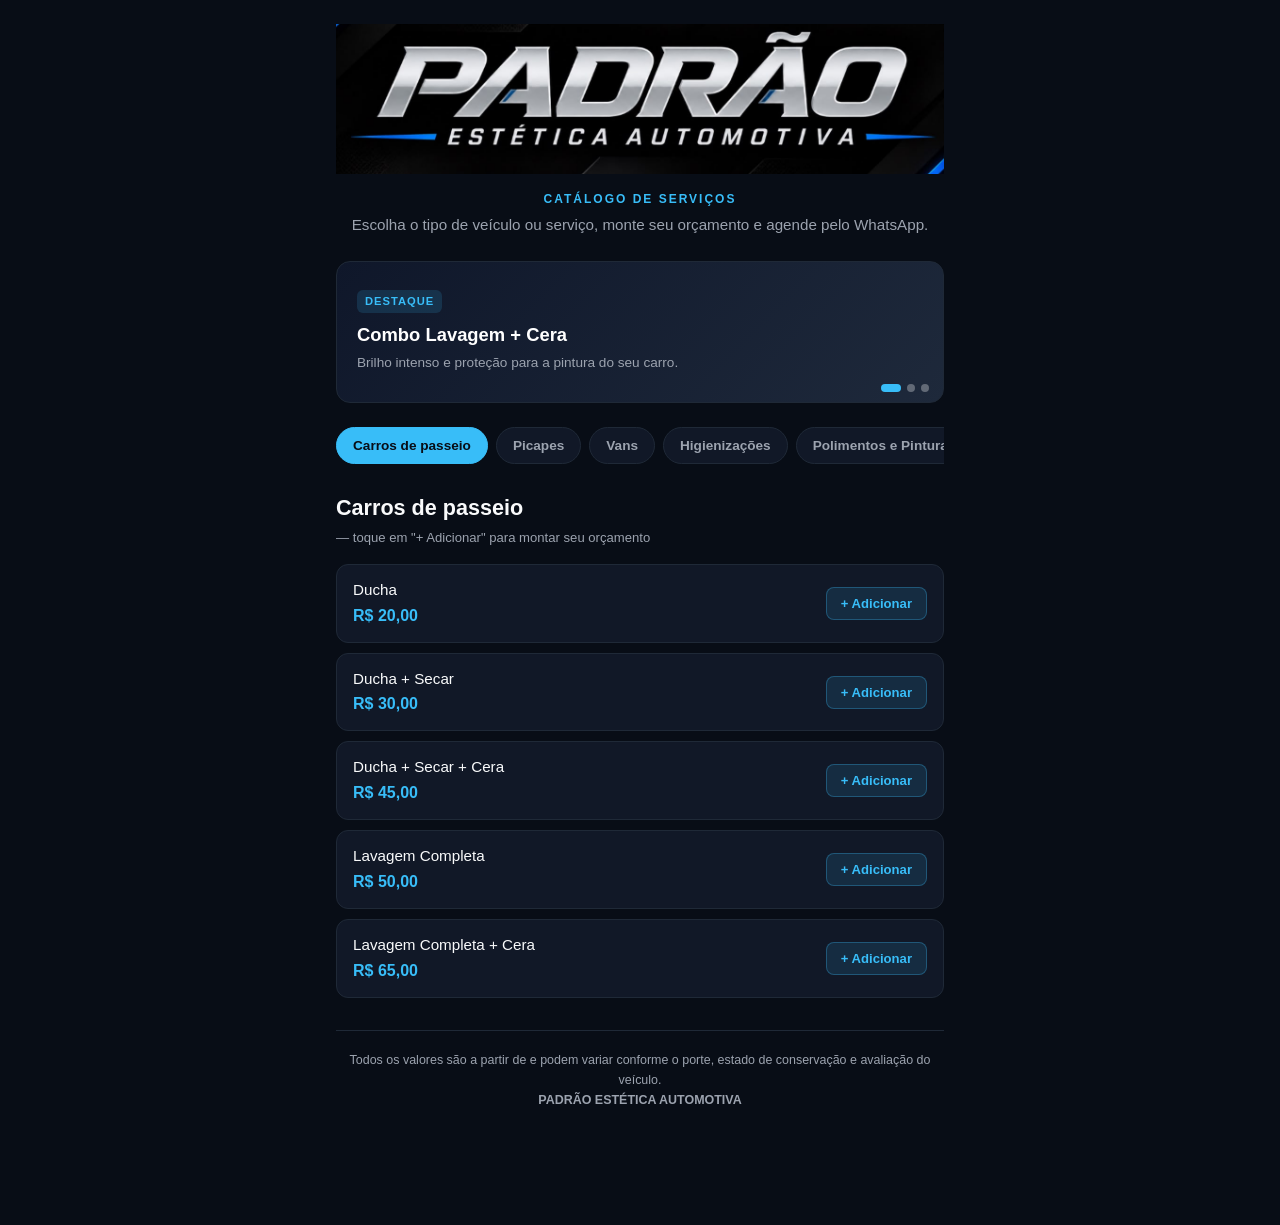
==== index.html @ 872a6a53 "index" ====
<!DOCTYPE html>
<html lang="pt-BR">
<head>
  <meta charset="UTF-8">
  <meta name="viewport" content="width=device-width, initial-scale=1.0">
  <meta name="theme-color" content="#080d16">
  <title>PADRÃO | Catálogo de serviços</title>
  <link rel="icon" type="image/png" href="imagens/logobrowser.png">
  <link rel="stylesheet" href="styles.css">
</head>
<body>

  <main>
    <header>
      <img class="logo" src="imagens/logo.jpeg" alt="Logotipo PADRÃO Estética Automotiva">
      
      <div class="eyebrow">Catálogo de Serviços</div>
      <p class="lead">Escolha o tipo de veículo ou serviço, monte seu orçamento e agende pelo WhatsApp.</p>
    </header>

    <!-- CARROSSEL DE BANNERS -->
    <div class="banner-carousel" id="bannerCarousel">
      <div class="banner-track" id="bannerTrack">
        
        <div class="banner-slide" data-banner="0">
          <!-- Para usar imagem, substitua a div abaixo por: <img src="banner1.jpg" alt="Banner 1"> -->
          <div class="banner-placeholder">
            <span class="badge">DESTAQUE</span>
            <h3>Combo Lavagem + Cera</h3>
            <p>Brilho intenso e proteção para a pintura do seu carro.</p>
          </div>
        </div>

        <div class="banner-slide" data-banner="1">
          <div class="banner-placeholder">
            <span class="badge">RENOVAÇÃO</span>
            <h3>Higienização Interna Completa</h3>
            <p>Elimine ácaros, manchas e odores em bancos de couro ou tecido.</p>
          </div>
        </div>

        <div class="banner-slide" data-banner="2">
          <div class="banner-placeholder">
            <span class="badge">PROTEÇÃO</span>
            <h3>Polimento & Cristalização</h3>
            <p>Revitalize o verniz e garanta aspecto de carro zero.</p>
          </div>
        </div>

      </div>
      <div class="banner-dots" id="bannerDots"></div>
    </div>

    <!-- NAVEGAÇÃO POR ABAS (Preenchida via JS) -->
    <nav class="tabs" role="tablist" aria-label="Categorias" id="categoryTabs"></nav>

    <!-- PAINÉIS DE SERVIÇOS -->
    <section id="panel0" role="tabpanel" aria-labelledby="tab0" data-category="Carros de passeio">
      <h2>Carros de passeio</h2>
      <p class="sub">— toque em "+ Adicionar" para montar seu orçamento</p>
      
      <div class="service" data-name="Ducha" data-price="20">
        <div class="service-info"><span>Ducha</span><strong>R$ 20,00</strong></div>
        <button type="button" class="btn-add">+ Adicionar</button>
      </div>
      <div class="service" data-name="Ducha + Secar" data-price="30">
        <div class="service-info"><span>Ducha + Secar</span><strong>R$ 30,00</strong></div>
        <button type="button" class="btn-add">+ Adicionar</button>
      </div>
      <div class="service" data-name="Ducha + Secar + Cera" data-price="45">
        <div class="service-info"><span>Ducha + Secar + Cera</span><strong>R$ 45,00</strong></div>
        <button type="button" class="btn-add">+ Adicionar</button>
      </div>
      <div class="service" data-name="Lavagem Completa" data-price="50">
        <div class="service-info"><span>Lavagem Completa</span><strong>R$ 50,00</strong></div>
        <button type="button" class="btn-add">+ Adicionar</button>
      </div>
      <div class="service" data-name="Lavagem Completa + Cera" data-price="65">
        <div class="service-info"><span>Lavagem Completa + Cera</span><strong>R$ 65,00</strong></div>
        <button type="button" class="btn-add">+ Adicionar</button>
      </div>
    </section>

    <section id="panel1" role="tabpanel" aria-labelledby="tab1" data-category="Picapes" hidden>
      <h2>Picapes</h2>
      <p class="sub">Preços a partir de — toque em "+ Adicionar" para montar seu orçamento</p>
      
      <div class="service" data-name="Ducha" data-price="25">
        <div class="service-info"><span>Ducha</span><strong>R$ 25,00</strong></div>
        <button type="button" class="btn-add">+ Adicionar</button>
      </div>
      <div class="service" data-name="Ducha + Secar" data-price="35">
        <div class="service-info"><span>Ducha + Secar</span><strong>R$ 35,00</strong></div>
        <button type="button" class="btn-add">+ Adicionar</button>
      </div>
      <div class="service" data-name="Ducha + Secar + Cera" data-price="50">
        <div class="service-info"><span>Ducha + Secar + Cera</span><strong>R$ 50,00</strong></div>
        <button type="button" class="btn-add">+ Adicionar</button>
      </div>
      <div class="service" data-name="Lavagem Completa" data-price="60">
        <div class="service-info"><span>Lavagem Completa</span><strong>R$ 60,00</strong></div>
        <button type="button" class="btn-add">+ Adicionar</button>
      </div>
      <div class="service" data-name="Lavagem Completa + Cera" data-price="75">
        <div class="service-info"><span>Lavagem Completa + Cera</span><strong>R$ 75,00</strong></div>
        <button type="button" class="btn-add">+ Adicionar</button>
      </div>
    </section>

    <section id="panel2" role="tabpanel" aria-labelledby="tab2" data-category="Vans" hidden>
      <h2>Vans</h2>
      <p class="sub">Preços a partir de — toque em "+ Adicionar" para montar seu orçamento</p>
      
      <div class="service" data-name="Ducha" data-price="50">
        <div class="service-info"><span>Ducha</span><strong>R$ 50,00</strong></div>
        <button type="button" class="btn-add">+ Adicionar</button>
      </div>
      <div class="service" data-name="Ducha + Secar" data-price="60">
        <div class="service-info"><span>Ducha + Secar</span><strong>R$ 60,00</strong></div>
        <button type="button" class="btn-add">+ Adicionar</button>
      </div>
      <div class="service" data-name="Ducha + Cabine" data-price="75">
        <div class="service-info"><span>Ducha + Cabine</span><strong>R$ 75,00</strong></div>
        <button type="button" class="btn-add">+ Adicionar</button>
      </div>
      <div class="service" data-name="Ducha + Secar + Cabine" data-price="85">
        <div class="service-info"><span>Ducha + Secar + Cabine</span><strong>R$ 85,00</strong></div>
        <button type="button" class="btn-add">+ Adicionar</button>
      </div>
    </section>

    <section id="panel3" role="tabpanel" aria-labelledby="tab3" data-category="Higienizações" hidden>
      <h2>Higienizações</h2>
      <p class="sub">Preços a partir de — toque em "+ Adicionar" para montar seu orçamento</p>
      
      <div class="service" data-name="Higienização de Couro" data-price="200">
        <div class="service-info"><span>Higienização de Couro</span><strong>R$ 200,00</strong></div>
        <button type="button" class="btn-add">+ Adicionar</button>
      </div>
      <div class="service" data-name="Higienização Completa de Couro + Hidratação" data-price="280">
        <div class="service-info"><span>Higienização Completa de Couro + Hidratação</span><strong>R$ 280,00</strong></div>
        <button type="button" class="btn-add">+ Adicionar</button>
      </div>
      <div class="service" data-name="Higienização de Tecidos" data-price="220">
        <div class="service-info"><span>Higienização de Tecidos</span><strong>R$ 220,00</strong></div>
        <button type="button" class="btn-add">+ Adicionar</button>
      </div>
      <div class="service" data-name="Higienização Completa de Tecidos" data-price="300">
        <div class="service-info"><span>Higienização Completa de Tecidos</span><strong>R$ 300,00</strong></div>
        <button type="button" class="btn-add">+ Adicionar</button>
      </div>
    </section>

    <section id="panel4" role="tabpanel" aria-labelledby="tab4" data-category="Polimentos e Pintura" hidden>
      <h2>Polimentos e Pintura</h2>
      <p class="sub">Preços a partir de — toque em "+ Adicionar" para montar seu orçamento</p>
      
      <div class="service" data-name="Polimento Comercial" data-price="250">
        <div class="service-info"><span>Polimento Comercial</span><strong>R$ 250,00</strong></div>
        <button type="button" class="btn-add">+ Adicionar</button>
      </div>
      <div class="service" data-name="Polimento + Cristalização" data-price="350">
        <div class="service-info"><span>Polimento + Cristalização</span><strong>R$ 350,00</strong></div>
        <button type="button" class="btn-add">+ Adicionar</button>
      </div>
      <div class="service" data-name="Descontaminação de Pintura + Cristalização" data-price="150">
        <div class="service-info"><span>Descontaminação de Pintura + Cristalização</span><strong>R$ 150,00</strong></div>
        <button type="button" class="btn-add">+ Adicionar</button>
      </div>
    </section>

    <footer>
      Todos os valores são a partir de e podem variar conforme o porte, estado de conservação e avaliação do veículo.<br>
      <strong>PADRÃO ESTÉTICA AUTOMOTIVA</strong>
    </footer>
  </main>

  <!-- BARRA FLUTUANTE DO CARRINHO -->
  <div class="cart-bar" id="cartBar" hidden>
    <div class="cart-bar-content" id="openCartBtn">
      <div class="cart-summary">
        <span class="cart-count" id="cartCount">0 itens</span>
        <span class="cart-total" id="cartTotal">Total est.: R$ 0,00</span>
      </div>
      <button type="button" class="btn-view-cart">Ver Orçamento ▲</button>
    </div>
  </div>

  <!-- MODAL DO CARRINHO / WHATSAPP -->
  <div class="cart-modal" id="cartModal" hidden>
    <div class="cart-modal-backdrop" id="closeCartBackdrop"></div>
    <div class="cart-modal-box">
      <div class="cart-modal-header">
        <h3>Seu Orçamento</h3>
        <button type="button" class="btn-close-modal" id="closeCartBtn">✕</button>
      </div>
      
      <div class="cart-items-list" id="cartItemsList"></div>

      <div class="cart-modal-footer">
        <div class="modal-total-row">
          <span>Total estimado (a partir de):</span>
          <strong id="modalTotalValue">R$ 0,00</strong>
        </div>
        <input type="text" id="carModelInput" class="car-input" placeholder="Qual o modelo do seu carro? (Opcional)">
        <button type="button" class="btn-whatsapp" id="sendWhatsappBtn">
          Enviar pedido no WhatsApp
        </button>
        <button type="button" class="btn-clear-cart" id="clearCartBtn">Limpar seleção</button>
      </div>
    </div>
  </div>

  <script src="script.js"></script>
</body>
</html>
---- styles.css ----
:root {
  --bg-main: #080d16;
  --bg-card: #111827;
  --bg-card-hover: #1a2438;
  --border-color: #1f2937;
  --text-primary: #f9fafb;
  --text-secondary: #9ca3af;
  --accent: #38bdf8;
  --accent-dark: #0284c7;
  --whatsapp: #25d366;
  --whatsapp-hover: #1ebe5d;
  --danger: #ef4444;
}

* {
  box-sizing: border-box;
  margin: 0;
  padding: 0;
}

body {
  font-family: -apple-system, BlinkMacSystemFont, "Segoe UI", Roboto, Helvetica, Arial, sans-serif;
  background-color: var(--bg-main);
  color: var(--text-primary);
  line-height: 1.5;
  padding-bottom: 90px; /* Espaço para a barra do carrinho */
}

main {
  max-width: 640px;
  margin: 0 auto;
  padding: 24px 16px;
}

/* HEADER */
header {
  text-align: center;
  margin-bottom: 24px;
}

.logo {
  width: 100%;
  height: 150px;
  object-fit: cover;
  object-position: center;
  margin: 0 auto 16px;
  display: block;
}

.logo-placeholder {
  font-weight: 800;
  letter-spacing: 2px;
  color: var(--accent);
  margin-bottom: 12px;
  font-size: 1.1rem;
}

.eyebrow {
  font-size: 0.75rem;
  font-weight: 700;
  letter-spacing: 2px;
  color: var(--accent);
  text-transform: uppercase;
  margin-bottom: 6px;
}

.lead {
  font-size: 0.95rem;
  color: var(--text-secondary);
}

/* CARROSSEL DE BANNERS */
.banner-carousel {
  position: relative;
  overflow: hidden;
  border-radius: 14px;
  margin-bottom: 24px;
  border: 1px solid var(--border-color);
  background: linear-gradient(135deg, #0f172a 0%, #1e293b 100%);
}

.banner-track {
  display: flex;
  transition: transform 0.4s ease-in-out;
}

.banner-slide {
  min-width: 100%;
  user-select: none;
}

.banner-slide img {
  width: 100%;
  height: 150px;
  object-fit: cover;
  display: block;
}

.banner-placeholder {
  padding: 24px 20px;
  min-height: 140px;
  display: flex;
  flex-direction: column;
  justify-content: center;
}

.banner-placeholder .badge {
  align-self: flex-start;
  background: rgba(56, 189, 248, 0.15);
  color: var(--accent);
  font-size: 0.7rem;
  font-weight: 700;
  padding: 3px 8px;
  border-radius: 6px;
  letter-spacing: 1px;
  margin-bottom: 8px;
}

.banner-placeholder h3 {
  font-size: 1.15rem;
  margin-bottom: 4px;
  color: #fff;
}

.banner-placeholder p {
  font-size: 0.85rem;
  color: var(--text-secondary);
}

.banner-dots {
  position: absolute;
  bottom: 10px;
  right: 14px;
  display: flex;
  gap: 6px;
}

.banner-dot {
  width: 8px;
  height: 8px;
  border-radius: 50%;
  background: rgba(255, 255, 255, 0.3);
  border: none;
  cursor: pointer;
  transition: all 0.2s;
}

.banner-dot.active {
  background: var(--accent);
  width: 20px;
  border-radius: 4px;
}

/* ABAS DE CATEGORIAS */
.tabs {
  display: flex;
  gap: 8px;
  overflow-x: auto;
  padding-bottom: 8px;
  margin-bottom: 20px;
  scrollbar-width: none;
}

.tabs::-webkit-scrollbar {
  display: none;
}

.tab-btn {
  background: var(--bg-card);
  color: var(--text-secondary);
  border: 1px solid var(--border-color);
  padding: 10px 16px;
  border-radius: 999px;
  font-size: 0.85rem;
  font-weight: 600;
  white-space: nowrap;
  cursor: pointer;
  transition: all 0.2s;
}

.tab-btn:hover {
  border-color: var(--accent);
  color: var(--text-primary);
}

.tab-btn[aria-selected="true"] {
  background: var(--accent);
  color: #080d16;
  border-color: var(--accent);
}

/* PAINEL E LISTA DE SERVIÇOS */
section h2 {
  font-size: 1.35rem;
  margin-bottom: 4px;
}

section .sub {
  font-size: 0.82rem;
  color: var(--text-secondary);
  margin-bottom: 16px;
}

.service {
  background: var(--bg-card);
  border: 1px solid var(--border-color);
  border-radius: 12px;
  padding: 14px 16px;
  margin-bottom: 10px;
  display: flex;
  justify-content: space-between;
  align-items: center;
  gap: 12px;
  transition: border-color 0.2s, background-color 0.2s;
}

.service.selected {
  border-color: var(--accent);
  background: rgba(56, 189, 248, 0.06);
}

.service-info {
  display: flex;
  flex-direction: column;
  gap: 2px;
}

.service-info span {
  font-size: 0.95rem;
  font-weight: 500;
}

.service-info strong {
  font-size: 1rem;
  color: var(--accent);
}

.btn-add {
  background: rgba(56, 189, 248, 0.12);
  color: var(--accent);
  border: 1px solid rgba(56, 189, 248, 0.3);
  padding: 8px 14px;
  border-radius: 8px;
  font-size: 0.82rem;
  font-weight: 600;
  cursor: pointer;
  white-space: nowrap;
  transition: all 0.2s;
}

.btn-add:hover {
  background: var(--accent);
  color: #080d16;
}

.service.selected .btn-add {
  background: var(--accent);
  color: #080d16;
}

/* RODAPÉ */
footer {
  margin-top: 32px;
  padding-top: 20px;
  border-top: 1px solid var(--border-color);
  text-align: center;
  font-size: 0.78rem;
  color: var(--text-secondary);
  line-height: 1.6;
}

/* BARRA FLUTUANTE DO CARRINHO */
.cart-bar {
  position: fixed;
  bottom: 0;
  left: 0;
  right: 0;
  background: #0f172a;
  border-top: 1px solid var(--accent);
  padding: 12px 16px;
  z-index: 90;
  box-shadow: 0 -4px 20px rgba(0, 0, 0, 0.5);
}

.cart-bar[hidden] {
  display: none;
}

.cart-bar-content {
  max-width: 640px;
  margin: 0 auto;
  display: flex;
  justify-content: space-between;
  align-items: center;
  cursor: pointer;
}

.cart-summary {
  display: flex;
  flex-direction: column;
}

.cart-count {
  font-size: 0.78rem;
  color: var(--accent);
  font-weight: 600;
}

.cart-total {
  font-size: 1rem;
  font-weight: 700;
}

.btn-view-cart {
  background: var(--accent);
  color: #080d16;
  border: none;
  padding: 10px 16px;
  border-radius: 8px;
  font-weight: 700;
  font-size: 0.88rem;
  cursor: pointer;
}

/* MODAL DO CARRINHO */
.cart-modal {
  position: fixed;
  inset: 0;
  z-index: 100;
  display: flex;
  align-items: flex-end;
  justify-content: center;
}

.cart-modal[hidden] {
  display: none;
}

.cart-modal-backdrop {
  position: absolute;
  inset: 0;
  background: rgba(0, 0, 0, 0.75);
  backdrop-filter: blur(2px);
}

.cart-modal-box {
  position: relative;
  background: #111827;
  width: 100%;
  max-width: 640px;
  border-radius: 20px 20px 0 0;
  border-top: 1px solid var(--border-color);
  padding: 20px;
  max-height: 85vh;
  display: flex;
  flex-direction: column;
}

.cart-modal-header {
  display: flex;
  justify-content: space-between;
  align-items: center;
  padding-bottom: 14px;
  border-bottom: 1px solid var(--border-color);
}

.btn-close-modal {
  background: none;
  border: none;
  color: var(--text-secondary);
  font-size: 1.2rem;
  cursor: pointer;
  padding: 4px 8px;
}

.cart-items-list {
  overflow-y: auto;
  padding: 12px 0;
  flex: 1;
}

.cart-item {
  display: flex;
  justify-content: space-between;
  align-items: center;
  padding: 10px 0;
  border-bottom: 1px solid rgba(255, 255, 255, 0.06);
}

.cart-item-details small {
  display: block;
  font-size: 0.72rem;
  color: var(--accent);
}

.cart-item-details span {
  font-size: 0.92rem;
  font-weight: 500;
}

.cart-item-right {
  display: flex;
  align-items: center;
  gap: 12px;
}

.btn-remove-item {
  background: rgba(239, 68, 68, 0.15);
  color: var(--danger);
  border: none;
  width: 26px;
  height: 26px;
  border-radius: 6px;
  cursor: pointer;
  font-weight: bold;
}

.cart-modal-footer {
  padding-top: 14px;
  border-top: 1px solid var(--border-color);
  display: flex;
  flex-direction: column;
  gap: 10px;
}

.modal-total-row {
  display: flex;
  justify-content: space-between;
  align-items: center;
  font-size: 1rem;
}

.modal-total-row strong {
  color: var(--accent);
  font-size: 1.2rem;
}

.car-input {
  width: 100%;
  padding: 12px;
  border-radius: 10px;
  border: 1px solid var(--border-color);
  background: #080d16;
  color: #fff;
  font-size: 0.9rem;
}

.car-input:focus {
  outline: none;
  border-color: var(--accent);
}

.btn-whatsapp {
  background: var(--whatsapp);
  color: #052e16;
  border: none;
  padding: 14px;
  border-radius: 10px;
  font-size: 1rem;
  font-weight: 700;
  cursor: pointer;
  transition: background 0.2s;
}

.btn-whatsapp:hover {
  background: var(--whatsapp-hover);
}

.btn-clear-cart {
  background: none;
  border: none;
  color: var(--text-secondary);
  font-size: 0.8rem;
  text-decoration: underline;
  cursor: pointer;
  padding: 4px;
}
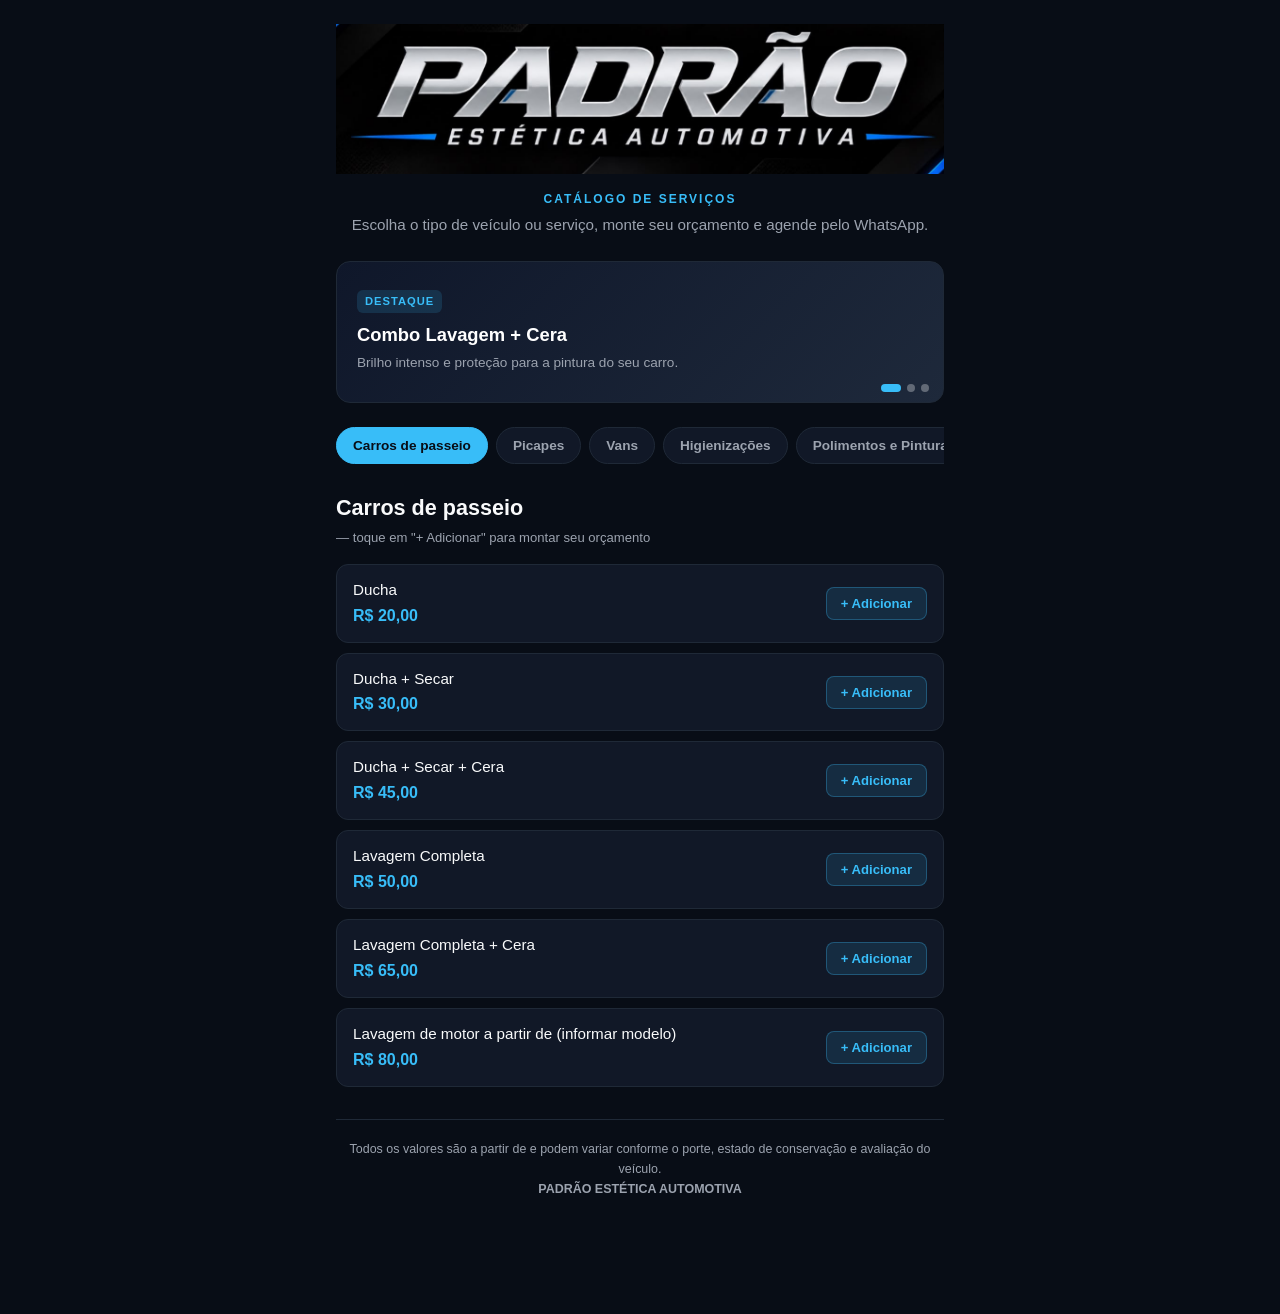
==== commit e2a46b2b: "motor" ====
--- a/index.html
+++ b/index.html
@@ -79,6 +79,10 @@
         <div class="service-info"><span>Lavagem Completa + Cera</span><strong>R$ 65,00</strong></div>
         <button type="button" class="btn-add">+ Adicionar</button>
       </div>
+      <div class="service" data-name="Lavagem de motor a partir de" data-price="80">
+        <div class="service-info"><span>Lavagem de motor a partir de (informar modelo)</span><strong>R$ 80,00</strong></div>
+        <button type="button" class="btn-add">+ Adicionar</button>
+      </div>
     </section>
 
     <section id="panel1" role="tabpanel" aria-labelledby="tab1" data-category="Picapes" hidden>
@@ -105,6 +109,10 @@
         <div class="service-info"><span>Lavagem Completa + Cera</span><strong>R$ 75,00</strong></div>
         <button type="button" class="btn-add">+ Adicionar</button>
       </div>
+            <div class="service" data-name="Lavagem de motor a partir de" data-price="100">
+        <div class="service-info"><span>Lavagem de motor a partir de (informar modelo)</span><strong>R$ 100,00</strong></div>
+        <button type="button" class="btn-add">+ Adicionar</button>
+      </div>
     </section>
 
     <section id="panel2" role="tabpanel" aria-labelledby="tab2" data-category="Vans" hidden>
@@ -165,6 +173,10 @@
       </div>
       <div class="service" data-name="Descontaminação de Pintura + Cristalização" data-price="150">
         <div class="service-info"><span>Descontaminação de Pintura + Cristalização</span><strong>R$ 150,00</strong></div>
+        <button type="button" class="btn-add">+ Adicionar</button>
+      </div>
+            <div class="service" data-name="Restauração de Faróis" data-price="140">
+        <div class="service-info"><span>Restauração de Faróis (par)</span><strong>R$ 140,00</strong></div>
         <button type="button" class="btn-add">+ Adicionar</button>
       </div>
     </section>
